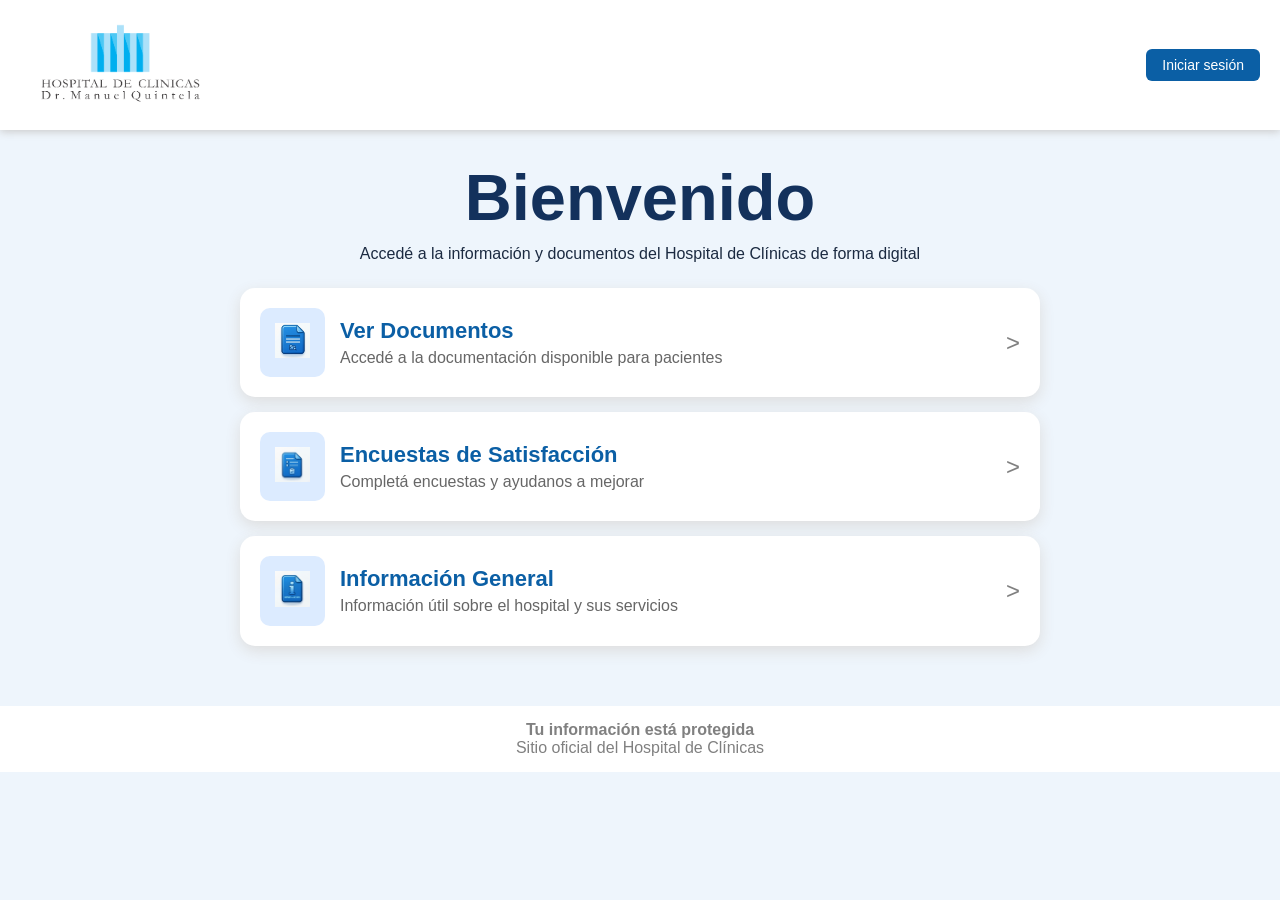
==== index.html @ 58979284 "Hice que andaran casi todo los botones (Solamente fueron los de Ver Dcumentos y inicar secion. Adema" ====
<!DOCTYPE html>
<html lang="es">

<head>
    <meta charset="UTF-8">
    <meta name="viewport" content="width=device-width, initial-scale=1.0">
    <title>Hospital de Clínicas</title>
    <link rel="stylesheet" href="style.css">
</head>

<body>

    <header>
        <div class="logo">
            <img src="Logo_Hc.png" alt="Logo Hospital de Clínicas">
        </div>
        
        <a href="php/login.php" class="btn-login">Iniciar sesión</a>
    </header>

    <main>
        <div class="contenedor">

            <div class="bienvenida">
                <h2>Bienvenido</h2>
                <p>Accedé a la información y documentos del Hospital de Clínicas de forma digital</p>
            </div>

            <div class="tarjetas">
                <a href="php/documentos.php" class="tarjeta">
                    <div class="izquierda">
                        <div class="icono">
                            <img src="Icono Documento.png" alt="Icono">
                        </div>
                        <div class="texto">
                            <h3>Ver Documentos</h3>
                            <p>Accedé a la documentación disponible para pacientes</p>
                        </div>
                    </div>
                    <span class="flecha">></span>
                </a>

                <a href="#" class="tarjeta">
                    <div class="izquierda">
                        <div class="icono">
                            <img src="Icono  Encuesta.png" alt="Icono">
                        </div>
                        <div class="texto">
                            <h3>Encuestas de Satisfacción</h3>
                            <p>Completá encuestas y ayudanos a mejorar</p>
                        </div>
                    </div>
                    <span class="flecha">></span>
                </a>

                <a href="#" class="tarjeta">
                    <div class="izquierda">
                        <div class="icono">
                            <img src="Icono Informacion.png" alt="Icono">
                        </div>
                        <div class="texto">
                            <h3>Información General</h3>
                            <p>Información útil sobre el hospital y sus servicios</p>
                        </div>
                    </div>
                    <span class="flecha">></span>
                </a>
            </div>

        </div>
    </main>

    <footer>
        <strong>Tu información está protegida</strong>
        <p>Sitio oficial del Hospital de Clínicas</p>
    </footer>

</body>

</html>
---- style.css ----
* {
    margin: 0;
    padding: 0;
    box-sizing: border-box;
    font-family: Arial, sans-serif;
}

body {
    background: #eef5fc;
    color: #1b2a41;
}

header, footer {
    background: #fff;
    padding: 15px 20px;
    text-align: center;
    color: gray;
}

header {
    display: flex;
    justify-content: space-between;
    align-items: center;
    box-shadow: 0 2px 8px #ccc;
}

.logo, .tarjeta, .izquierda {
    display: flex;
    align-items: center;
}

.logo {
    gap: 15px;
}

.logo img {
    width: 200px;
}

.btn-login {
    background-color: #0b5fa5;
    color: white;
    padding: 8px 16px;
    border-radius: 6px;
    text-decoration: none;
    font-size: 14px;
}

.btn-login:hover {
    background-color: #094d86;
}

main {
    padding: 30px 15px;
}

.contenedor {
    max-width: 800px;
    margin: auto;
}

.contenedor-login {
    max-width: 450px;
    margin: auto;
}

.bienvenida {
    text-align: center;
    margin-bottom: 25px;
}

.bienvenida h2 {
    font-size: 65px;
    color: #13315c;
    margin-bottom: 10px;
}

.bienvenida p {
    font-size: 16px;
}

.tarjetas {
    display: flex;
    flex-direction: column;
    gap: 15px;
}

.tarjeta {
    background: #fff;
    padding: 20px;
    border-radius: 15px;
    justify-content: space-between;
    text-decoration: none;
    box-shadow: 0 5px 15px #ddd;
    transition: transform 0.2s;
}

.tarjeta:hover {
    transform: scale(1.02);
}

.izquierda {
    gap: 15px;
}

.icono {
    background: #dcebff;
    padding: 15px;
    border-radius: 10px;
}

.icono img {
    width: 35px;
}

.texto h3 {
    color: #0b5fa5;
    font-size: 22px;
}

.texto p {
    color: #666;
    margin-top: 5px;
}

.flecha {
    font-size: 24px;
    color: gray;
}

.formulario {
    background: #fff;
    padding: 25px;
    border-radius: 15px;
    box-shadow: 0 5px 15px #ddd;
}

.formulario label {
    display: block;
    margin-top: 15px;
    margin-bottom: 5px;
    font-weight: bold;
    color: #0b5fa5;
    font-size: 14px;
}

.formulario input {
    width: 100%;
    padding: 10px;
    border: 1px solid #ccc;
    border-radius: 8px;
    font-size: 14px;
}

.formulario button {
    width: 100%;
    margin-top: 20px;
    padding: 12px;
    background-color: #0b5fa5;
    color: white;
    border: none;
    border-radius: 8px;
    font-size: 16px;
    cursor: pointer;
}

.formulario button:hover {
    background-color: #094d86;
}

.texto-registro {
    text-align: center;
    margin-top: 20px;
}

.texto-registro p {
    font-size: 14px;
    color: #666;
}

.texto-registro a {
    color: #0b5fa5;
    text-decoration: none;
    font-weight: bold;
}

.texto-registro a:hover {
    text-decoration: underline;
}

footer {
    margin-top: 30px;
}

@media (max-width: 600px) {
    .bienvenida h2 {
        font-size: 32px;
    }
    .tarjeta {
        padding: 15px;
    }
    .logo img {
        width: 150px;
    }
}
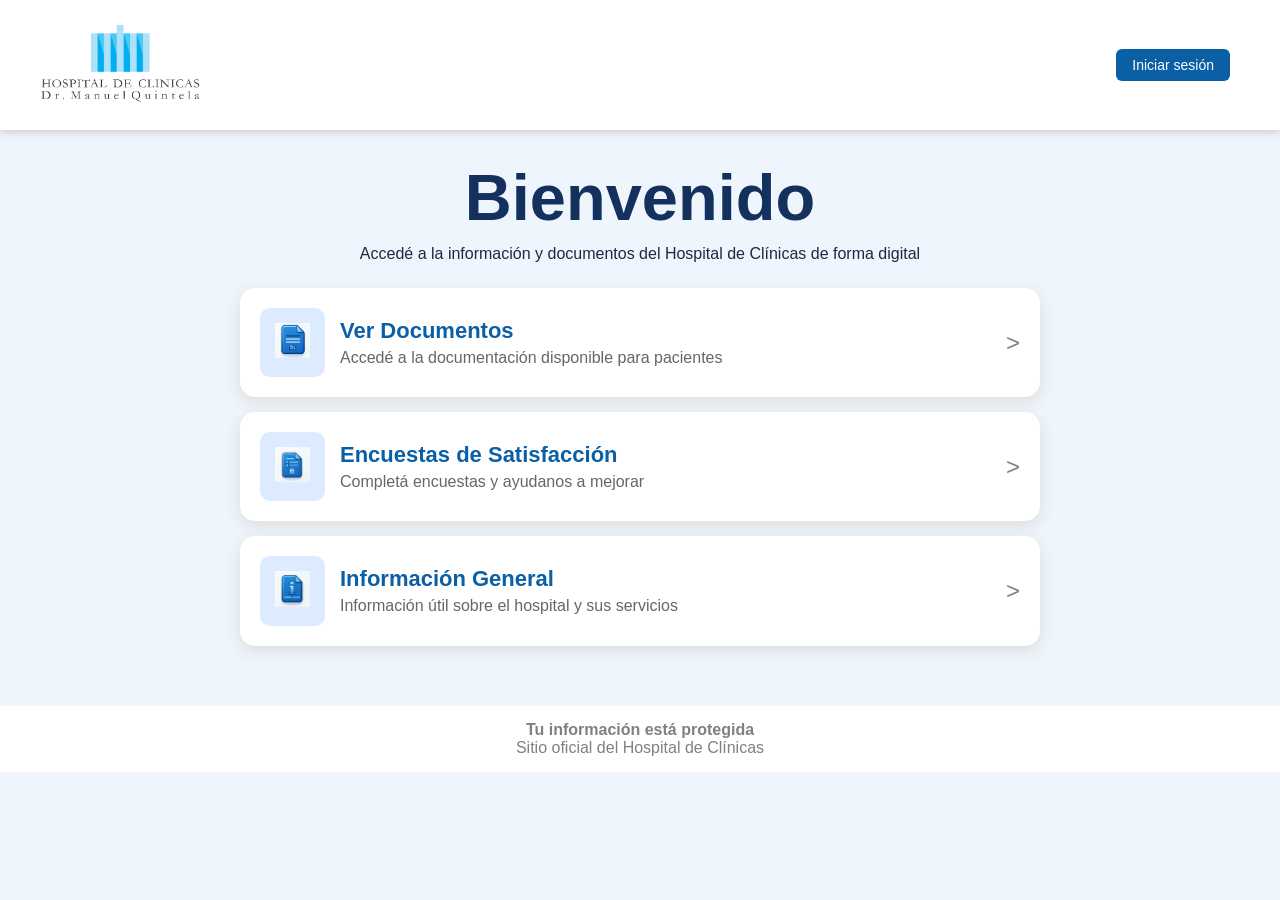
==== commit 23f57612: "modifique el index.html, el style.csss. dcumentos.php, login.php" ====
--- a/index.html
+++ b/index.html
@@ -12,7 +12,7 @@
 
     <header>
         <div class="logo">
-            <img src="Logo_Hc.png" alt="Logo Hospital de Clínicas">
+            <img src="Logo_Hc_samll.png" alt="Logo Hospital de Clínicas">
         </div>
         
         <a href="php/login.php" class="btn-login">Iniciar sesión</a>
--- a/style.css
+++ b/style.css
@@ -44,6 +44,7 @@
     border-radius: 6px;
     text-decoration: none;
     font-size: 14px;
+    margin-right: 30px;
 }
 
 .btn-login:hover {
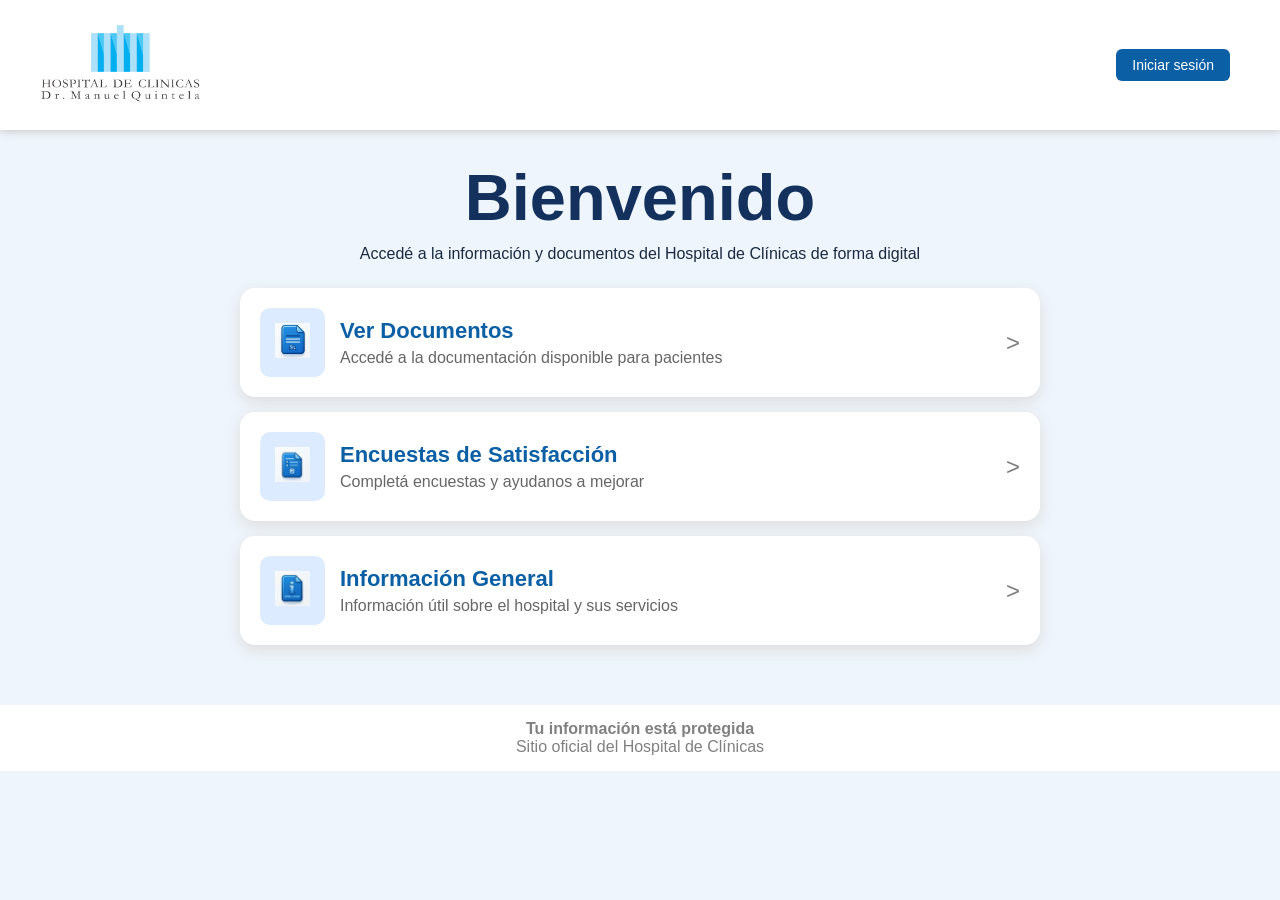
==== commit a6a77071: "Restrucuramos los archivos, creamos carpetas y areglamos rutas" ====
--- a/index.html
+++ b/index.html
@@ -5,17 +5,17 @@
     <meta charset="UTF-8">
     <meta name="viewport" content="width=device-width, initial-scale=1.0">
     <title>Hospital de Clínicas</title>
-    <link rel="stylesheet" href="style.css">
+    <link rel="stylesheet" href="./css/style.css">
 </head>
 
 <body>
 
     <header>
         <div class="logo">
-            <img src="Logo_Hc_samll.png" alt="Logo Hospital de Clínicas">
+            <img src="./img/Logo_Hc_small.png" alt="Logo Hospital de Clínicas">
         </div>
         
-        <a href="php/login.php" class="btn-login">Iniciar sesión</a>
+        <a href="./pages/login.html" class="btn-login">Iniciar sesión</a>
     </header>
 
     <main>
@@ -27,10 +27,10 @@
             </div>
 
             <div class="tarjetas">
-                <a href="php/documentos.php" class="tarjeta">
+                <a href="./pages/documentos.html" class="tarjeta">
                     <div class="izquierda">
                         <div class="icono">
-                            <img src="Icono Documento.png" alt="Icono">
+                            <img src="./img/Icono Documento.png" alt="Icono">
                         </div>
                         <div class="texto">
                             <h3>Ver Documentos</h3>
@@ -43,7 +43,7 @@
                 <a href="#" class="tarjeta">
                     <div class="izquierda">
                         <div class="icono">
-                            <img src="Icono  Encuesta.png" alt="Icono">
+                            <img src="./img/Icono  Encuesta.png" alt="Icono">
                         </div>
                         <div class="texto">
                             <h3>Encuestas de Satisfacción</h3>
@@ -56,7 +56,7 @@
                 <a href="#" class="tarjeta">
                     <div class="izquierda">
                         <div class="icono">
-                            <img src="Icono Informacion.png" alt="Icono">
+                            <img src="./img/Icono Informacion.png" alt="Icono">
                         </div>
                         <div class="texto">
                             <h3>Información General</h3>
--- a/css/style.css
+++ b/css/style.css
@@ -0,0 +1,206 @@
+* {
+    margin: 0;
+    padding: 0;
+    box-sizing: border-box;
+    font-family: Arial, sans-serif;
+}
+
+body {
+    background: #eef5fc;
+    color: #1b2a41;
+}
+
+header, footer {
+    background: #fff;
+    padding: 15px 20px;
+    text-align: center;
+    color: gray;
+}
+
+header {
+    display: flex;
+    justify-content: space-between;
+    align-items: center;
+    box-shadow: 0 2px 8px #ccc;
+}
+
+.logo, .tarjeta, .izquierda {
+    display: flex;
+    align-items: center;
+}
+
+.logo {
+    gap: 15px;
+}
+
+.logo img {
+    width: 200px;
+}
+
+.btn-login {
+    background-color: #0b5fa5;
+    color: white;
+    padding: 8px 16px;
+    border-radius: 6px;
+    text-decoration: none;
+    font-size: 14px;
+    margin-right: 30px;
+}
+
+.btn-login:hover {
+    background-color: #094d86;
+}
+
+main {
+    padding: 30px 15px;
+}
+
+.contenedor {
+    max-width: 800px;
+    margin: auto;
+}
+
+.contenedor-login {
+    max-width: 450px;
+    margin: auto;
+}
+
+.bienvenida {
+    text-align: center;
+    margin-bottom: 25px;
+}
+
+.bienvenida h2 {
+    font-size: 65px;
+    color: #13315c;
+    margin-bottom: 10px;
+}
+
+.bienvenida p {
+    font-size: 16px;
+}
+
+.tarjetas {
+    display: flex;
+    flex-direction: column;
+    gap: 15px;
+}
+
+.tarjeta {
+    background: #fff;
+    padding: 20px;
+    border-radius: 15px;
+    justify-content: space-between;
+    text-decoration: none;
+    box-shadow: 0 5px 15px #ddd;
+    transition: transform 0.2s;
+}
+
+.tarjeta:hover {
+    transform: scale(1.02);
+}
+
+.izquierda {
+    gap: 15px;
+}
+
+.icono {
+    background: #dcebff;
+    padding: 15px;
+    border-radius: 10px;
+}
+
+.icono img {
+    width: 35px;
+}
+
+.texto h3 {
+    color: #0b5fa5;
+    font-size: 22px;
+}
+
+.texto p {
+    color: #666;
+    margin-top: 5px;
+}
+
+.flecha {
+    font-size: 24px;
+    color: gray;
+}
+
+.formulario {
+    background: #fff;
+    padding: 25px;
+    border-radius: 15px;
+    box-shadow: 0 5px 15px #ddd;
+}
+
+.formulario label {
+    display: block;
+    margin-top: 15px;
+    margin-bottom: 5px;
+    font-weight: bold;
+    color: #0b5fa5;
+    font-size: 14px;
+}
+
+.formulario input {
+    width: 100%;
+    padding: 10px;
+    border: 1px solid #ccc;
+    border-radius: 8px;
+    font-size: 14px;
+}
+
+.formulario button {
+    width: 100%;
+    margin-top: 20px;
+    padding: 12px;
+    background-color: #0b5fa5;
+    color: white;
+    border: none;
+    border-radius: 8px;
+    font-size: 16px;
+    cursor: pointer;
+}
+
+.formulario button:hover {
+    background-color: #094d86;
+}
+
+.texto-registro {
+    text-align: center;
+    margin-top: 20px;
+}
+
+.texto-registro p {
+    font-size: 14px;
+    color: #666;
+}
+
+.texto-registro a {
+    color: #0b5fa5;
+    text-decoration: none;
+    font-weight: bold;
+}
+
+.texto-registro a:hover {
+    text-decoration: underline;
+}
+
+footer {
+    margin-top: 30px;
+}
+
+@media (max-width: 600px) {
+    .bienvenida h2 {
+        font-size: 32px;
+    }
+    .tarjeta {
+        padding: 15px;
+    }
+    .logo img {
+        width: 150px;
+    }
+}
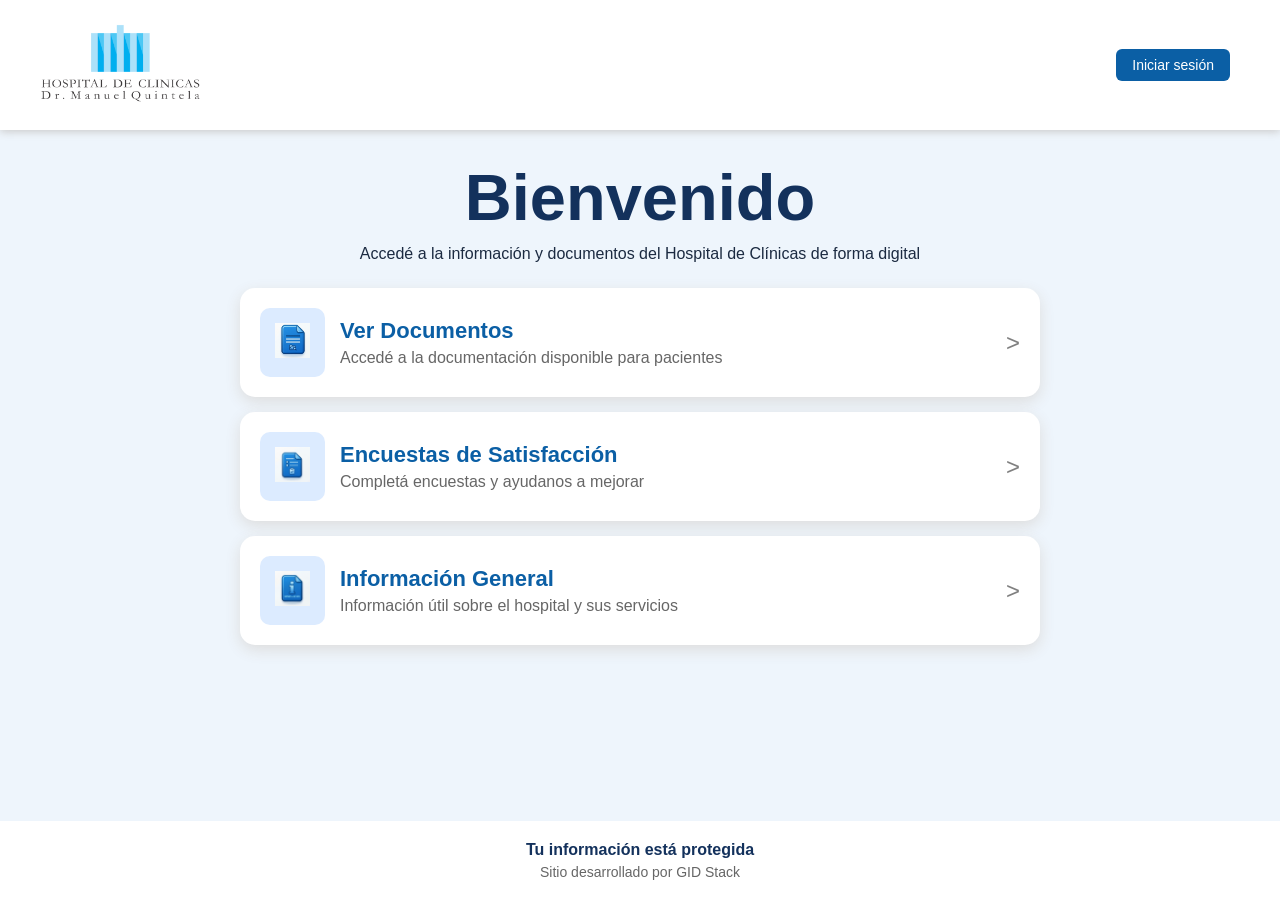
==== commit f8d15b95: "puse que todos tengan el mismo boton de volver al panel y tambien el mismo footer" ====
--- a/index.html
+++ b/index.html
@@ -6,6 +6,7 @@
     <meta name="viewport" content="width=device-width, initial-scale=1.0">
     <title>Hospital de Clínicas</title>
     <link rel="stylesheet" href="./css/style.css">
+    <link rel="stylesheet" href="./css/footer.css?v=20261007">
 </head>
 
 <body>
@@ -40,7 +41,7 @@
                     <span class="flecha">></span>
                 </a>
 
-                <a href="#" class="tarjeta">
+                <a href="./pages/encuesta.html" class="tarjeta">
                     <div class="izquierda">
                         <div class="icono">
                             <img src="./img/Icono  Encuesta.png" alt="Icono">
@@ -53,7 +54,7 @@
                     <span class="flecha">></span>
                 </a>
 
-                <a href="#" class="tarjeta">
+                <a href="./pages/informacion.html" class="tarjeta">
                     <div class="izquierda">
                         <div class="icono">
                             <img src="./img/Icono Informacion.png" alt="Icono">
@@ -70,9 +71,9 @@
         </div>
     </main>
 
-    <footer>
+    <footer class="footer-site">
         <strong>Tu información está protegida</strong>
-        <p>Sitio oficial del Hospital de Clínicas</p>
+        <p>Sitio desarrollado por GID Stack</p>
     </footer>
 
 </body>
--- a/css/footer.css
+++ b/css/footer.css
@@ -0,0 +1,35 @@
+body {
+    display: flex;
+    flex-direction: column;
+    min-height: 100vh;
+}
+
+body > main {
+    flex: 1 0 auto;
+}
+
+footer.footer-site {
+    flex-shrink: 0;
+    background: #fff;
+    color: gray;
+    font-family: Arial, sans-serif;
+    font-size: 16px;
+    line-height: normal;
+    margin-top: 30px;
+    padding: 20px;
+    text-align: center;
+}
+
+
+footer.footer-site strong {
+    color: #13315c;
+    display: block;
+    margin-bottom: 5px;
+}
+
+footer.footer-site p {
+    color: #666;
+    font-size: 14px;
+    line-height: normal;
+    margin: 0;
+}
